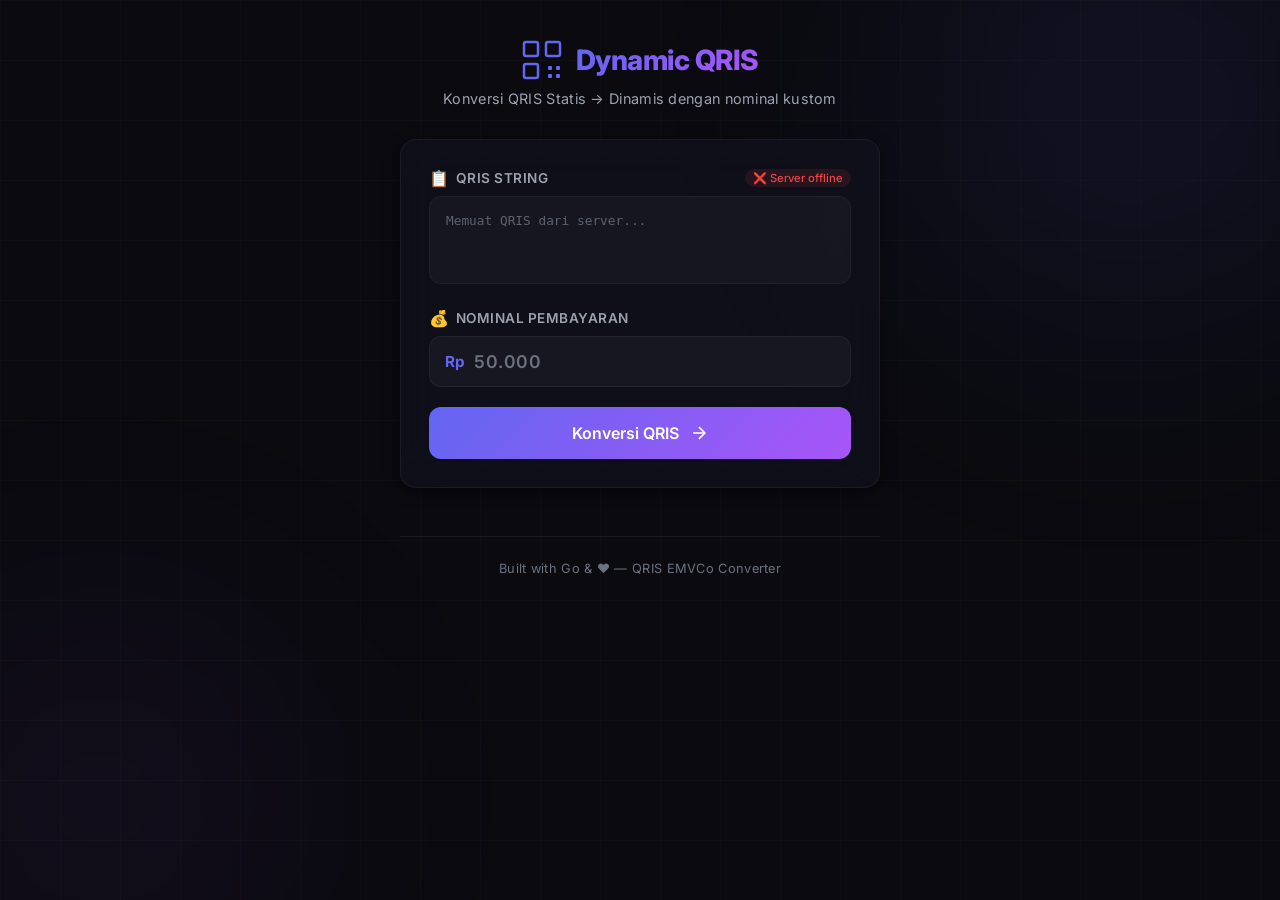
==== web/index.html @ 378f64ae "first commit" ====
<!doctype html>
<html lang="id">
  <head>
    <meta charset="UTF-8" />
    <meta name="viewport" content="width=device-width, initial-scale=1.0" />
    <meta
      name="description"
      content="Konversi QRIS Statis menjadi QRIS Dinamis dengan nominal pembayaran yang bisa diatur secara manual."
    />
    <title>Dynamic QRIS Converter</title>
    <link rel="preconnect" href="https://fonts.googleapis.com" />
    <link rel="preconnect" href="https://fonts.gstatic.com" crossorigin />
    <link
      href="https://fonts.googleapis.com/css2?family=Inter:wght@300;400;500;600;700;800&display=swap"
      rel="stylesheet"
    />
    <link rel="stylesheet" href="style.css" />
  </head>
  <body>
    <div class="bg-grid"></div>
    <div class="bg-glow glow-1"></div>
    <div class="bg-glow glow-2"></div>

    <main class="container">
      <header class="header">
        <div class="logo">
          <svg width="40" height="40" viewBox="0 0 40 40" fill="none">
            <rect
              x="2"
              y="2"
              width="14"
              height="14"
              rx="2"
              stroke="url(#grad)"
              stroke-width="2.5"
            />
            <rect
              x="24"
              y="2"
              width="14"
              height="14"
              rx="2"
              stroke="url(#grad)"
              stroke-width="2.5"
            />
            <rect
              x="2"
              y="24"
              width="14"
              height="14"
              rx="2"
              stroke="url(#grad)"
              stroke-width="2.5"
            />
            <rect x="26" y="26" width="4" height="4" rx="1" fill="url(#grad)" />
            <rect x="34" y="26" width="4" height="4" rx="1" fill="url(#grad)" />
            <rect x="26" y="34" width="4" height="4" rx="1" fill="url(#grad)" />
            <rect x="34" y="34" width="4" height="4" rx="1" fill="url(#grad)" />
            <defs>
              <linearGradient id="grad" x1="0" y1="0" x2="40" y2="40">
                <stop stop-color="#6366f1" />
                <stop offset="1" stop-color="#a855f7" />
              </linearGradient>
            </defs>
          </svg>
          <h1>Dynamic QRIS</h1>
        </div>
        <p class="subtitle">
          Konversi QRIS Statis → Dinamis dengan nominal kustom
        </p>
      </header>

      <div class="card">
        <form id="convertForm">
          <div class="form-group">
            <label for="qrisInput">
              <span class="label-icon">📋</span>
              QRIS String
              <span class="qris-source" id="qrisSource">⏳ Memuat...</span>
            </label>
            <textarea
              id="qrisInput"
              placeholder="Memuat QRIS dari server..."
              rows="3"
              readonly
            ></textarea>
          </div>

          <div class="form-group">
            <label for="amountInput">
              <span class="label-icon">💰</span>
              Nominal Pembayaran
            </label>
            <div class="amount-wrapper">
              <span class="currency-prefix">Rp</span>
              <input
                type="text"
                id="amountInput"
                placeholder="50.000"
                inputmode="numeric"
                required
              />
            </div>
          </div>

          <button type="submit" id="convertBtn" class="btn-primary">
            <span class="btn-text">Konversi QRIS</span>
            <span class="btn-loader" style="display: none">
              <span class="spinner"></span>
              Memproses...
            </span>
            <svg
              class="btn-icon"
              width="20"
              height="20"
              viewBox="0 0 24 24"
              fill="none"
              stroke="currentColor"
              stroke-width="2"
            >
              <path d="M5 12h14M12 5l7 7-7 7" />
            </svg>
          </button>
        </form>
      </div>

      <!-- Error Message -->
      <div id="errorMessage" class="error-card" style="display: none">
        <span class="error-icon">⚠️</span>
        <span id="errorText"></span>
      </div>

      <!-- Result -->
      <div id="resultSection" class="result-card" style="display: none">
        <h2 class="result-title">✅ QRIS Dinamis Berhasil Dibuat</h2>

        <div class="qr-container">
          <div class="qr-frame">
            <img id="qrImage" alt="Dynamic QRIS QR Code" />
          </div>
          <div class="amount-badge" id="amountBadge"></div>
        </div>

        <div class="result-actions">
          <button
            id="downloadBtn"
            class="btn-secondary"
            title="Download QR Code"
          >
            <svg
              width="18"
              height="18"
              viewBox="0 0 24 24"
              fill="none"
              stroke="currentColor"
              stroke-width="2"
            >
              <path
                d="M21 15v4a2 2 0 01-2 2H5a2 2 0 01-2-2v-4M7 10l5 5 5-5M12 15V3"
              />
            </svg>
            Download QR
          </button>
          <button id="copyBtn" class="btn-secondary" title="Copy QRIS String">
            <svg
              width="18"
              height="18"
              viewBox="0 0 24 24"
              fill="none"
              stroke="currentColor"
              stroke-width="2"
            >
              <rect x="9" y="9" width="13" height="13" rx="2" ry="2" />
              <path d="M5 15H4a2 2 0 01-2-2V4a2 2 0 012-2h9a2 2 0 012 2v1" />
            </svg>
            Copy String
          </button>
        </div>

        <details class="qris-details">
          <summary>Lihat QRIS String</summary>
          <code id="qrisOutput"></code>
        </details>
      </div>

      <footer class="footer">
        <p>Built with Go & ❤️ — QRIS EMVCo Converter</p>
      </footer>
    </main>

    <script src="app.js"></script>
  </body>
</html>
---- web/style.css ----
/* ========================================
   Dynamic QRIS Converter — Design System
   ======================================== */

:root {
  --bg-primary: #0a0a0f;
  --bg-secondary: #12121a;
  --bg-card: rgba(18, 18, 30, 0.7);
  --bg-card-hover: rgba(25, 25, 40, 0.8);

  --text-primary: #f0f0f5;
  --text-secondary: #9ca3af;
  --text-muted: #6b7280;

  --accent-primary: #6366f1;
  --accent-secondary: #a855f7;
  --accent-gradient: linear-gradient(135deg, #6366f1 0%, #a855f7 100%);
  --accent-glow: rgba(99, 102, 241, 0.3);

  --border-color: rgba(255, 255, 255, 0.06);
  --border-focus: rgba(99, 102, 241, 0.5);

  --success: #22c55e;
  --error: #ef4444;
  --warning: #f59e0b;

  --radius-sm: 8px;
  --radius-md: 12px;
  --radius-lg: 16px;
  --radius-xl: 24px;

  --shadow-sm: 0 2px 8px rgba(0, 0, 0, 0.3);
  --shadow-md: 0 4px 16px rgba(0, 0, 0, 0.4);
  --shadow-lg: 0 8px 32px rgba(0, 0, 0, 0.5);
  --shadow-glow: 0 0 40px rgba(99, 102, 241, 0.15);

  --transition-fast: 150ms ease;
  --transition-base: 250ms ease;
  --transition-slow: 400ms ease;
}

/* ========== Reset & Base ========== */

*,
*::before,
*::after {
  margin: 0;
  padding: 0;
  box-sizing: border-box;
}

html {
  font-size: 16px;
  -webkit-font-smoothing: antialiased;
  -moz-osx-font-smoothing: grayscale;
}

body {
  font-family:
    "Inter",
    -apple-system,
    BlinkMacSystemFont,
    sans-serif;
  background: var(--bg-primary);
  color: var(--text-primary);
  min-height: 100vh;
  overflow-x: hidden;
  position: relative;
}

/* ========== Background Effects ========== */

.bg-grid {
  position: fixed;
  inset: 0;
  background-image:
    linear-gradient(rgba(255, 255, 255, 0.02) 1px, transparent 1px),
    linear-gradient(90deg, rgba(255, 255, 255, 0.02) 1px, transparent 1px);
  background-size: 60px 60px;
  z-index: 0;
  pointer-events: none;
}

.bg-glow {
  position: fixed;
  border-radius: 50%;
  filter: blur(120px);
  z-index: 0;
  pointer-events: none;
  animation: float 8s ease-in-out infinite;
}

.glow-1 {
  width: 500px;
  height: 500px;
  background: rgba(99, 102, 241, 0.08);
  top: -150px;
  right: -100px;
}

.glow-2 {
  width: 400px;
  height: 400px;
  background: rgba(168, 85, 247, 0.06);
  bottom: -100px;
  left: -100px;
  animation-delay: -4s;
}

@keyframes float {
  0%,
  100% {
    transform: translateY(0) scale(1);
  }
  50% {
    transform: translateY(30px) scale(1.05);
  }
}

/* ========== Layout ========== */

.container {
  position: relative;
  z-index: 1;
  max-width: 520px;
  margin: 0 auto;
  padding: 40px 20px 60px;
}

/* ========== Header ========== */

.header {
  text-align: center;
  margin-bottom: 32px;
}

.logo {
  display: flex;
  align-items: center;
  justify-content: center;
  gap: 14px;
  margin-bottom: 10px;
}

.logo h1 {
  font-size: 1.75rem;
  font-weight: 800;
  background: var(--accent-gradient);
  -webkit-background-clip: text;
  -webkit-text-fill-color: transparent;
  background-clip: text;
  letter-spacing: -0.5px;
}

.subtitle {
  color: var(--text-secondary);
  font-size: 0.9rem;
  font-weight: 400;
  letter-spacing: 0.3px;
}

/* ========== Card ========== */

.card {
  background: var(--bg-card);
  border: 1px solid var(--border-color);
  border-radius: var(--radius-lg);
  padding: 28px;
  backdrop-filter: blur(20px);
  -webkit-backdrop-filter: blur(20px);
  box-shadow: var(--shadow-md);
  transition: border-color var(--transition-base);
}

.card:hover {
  border-color: rgba(255, 255, 255, 0.1);
}

/* ========== Form ========== */

.form-group {
  margin-bottom: 20px;
}

label {
  display: flex;
  align-items: center;
  gap: 6px;
  font-size: 0.85rem;
  font-weight: 600;
  color: var(--text-secondary);
  margin-bottom: 8px;
  text-transform: uppercase;
  letter-spacing: 0.5px;
}

.label-icon {
  font-size: 1rem;
}

.qris-source {
  margin-left: auto;
  font-size: 0.7rem;
  font-weight: 500;
  text-transform: none;
  letter-spacing: 0;
  color: var(--text-muted);
  padding: 2px 8px;
  border-radius: 100px;
  background: rgba(255, 255, 255, 0.05);
  transition: all var(--transition-base);
}

.qris-source.source-loaded {
  color: var(--success);
  background: rgba(34, 197, 94, 0.1);
}

.qris-source.source-error {
  color: var(--error);
  background: rgba(239, 68, 68, 0.1);
}

textarea[readonly] {
  cursor: default;
  opacity: 0.85;
  resize: none;
  font-family: 'SF Mono', 'Fira Code', monospace;
  font-size: 0.8rem;
  line-height: 1.5;
}

textarea,
input[type="text"] {
  width: 100%;
  padding: 14px 16px;
  background: rgba(255, 255, 255, 0.04);
  border: 1px solid var(--border-color);
  border-radius: var(--radius-md);
  color: var(--text-primary);
  font-family: "Inter", sans-serif;
  font-size: 0.95rem;
  transition: all var(--transition-base);
  outline: none;
  resize: vertical;
}

textarea::placeholder,
input::placeholder {
  color: var(--text-muted);
}

textarea:focus,
input[type="text"]:focus {
  border-color: var(--border-focus);
  box-shadow: 0 0 0 3px var(--accent-glow);
  background: rgba(255, 255, 255, 0.06);
}

.amount-wrapper {
  position: relative;
  display: flex;
  align-items: center;
}

.currency-prefix {
  position: absolute;
  left: 16px;
  font-weight: 700;
  font-size: 0.95rem;
  color: var(--accent-primary);
  z-index: 2;
  pointer-events: none;
}

.amount-wrapper input {
  padding-left: 44px;
  font-weight: 600;
  font-size: 1.1rem;
  letter-spacing: 0.5px;
}

/* ========== Buttons ========== */

.btn-primary {
  width: 100%;
  padding: 16px 24px;
  background: var(--accent-gradient);
  border: none;
  border-radius: var(--radius-md);
  color: white;
  font-family: "Inter", sans-serif;
  font-size: 1rem;
  font-weight: 600;
  cursor: pointer;
  display: flex;
  align-items: center;
  justify-content: center;
  gap: 10px;
  transition: all var(--transition-base);
  position: relative;
  overflow: hidden;
  margin-top: 6px;
}

.btn-primary::before {
  content: "";
  position: absolute;
  inset: 0;
  background: linear-gradient(
    135deg,
    rgba(255, 255, 255, 0.15) 0%,
    transparent 50%
  );
  opacity: 0;
  transition: opacity var(--transition-base);
}

.btn-primary:hover {
  transform: translateY(-2px);
  box-shadow: 0 6px 24px rgba(99, 102, 241, 0.35);
}

.btn-primary:hover::before {
  opacity: 1;
}

.btn-primary:active {
  transform: translateY(0);
}

.btn-primary:disabled {
  opacity: 0.6;
  cursor: not-allowed;
  transform: none;
}

.btn-icon {
  transition: transform var(--transition-fast);
}

.btn-primary:hover .btn-icon {
  transform: translateX(3px);
}

.spinner {
  display: inline-block;
  width: 16px;
  height: 16px;
  border: 2px solid rgba(255, 255, 255, 0.3);
  border-top-color: white;
  border-radius: 50%;
  animation: spin 0.6s linear infinite;
}

@keyframes spin {
  to {
    transform: rotate(360deg);
  }
}

.btn-secondary {
  display: flex;
  align-items: center;
  justify-content: center;
  gap: 8px;
  padding: 12px 20px;
  background: rgba(255, 255, 255, 0.06);
  border: 1px solid var(--border-color);
  border-radius: var(--radius-md);
  color: var(--text-primary);
  font-family: "Inter", sans-serif;
  font-size: 0.875rem;
  font-weight: 500;
  cursor: pointer;
  transition: all var(--transition-base);
  flex: 1;
}

.btn-secondary:hover {
  background: rgba(255, 255, 255, 0.1);
  border-color: rgba(255, 255, 255, 0.15);
  transform: translateY(-1px);
}

.btn-secondary:active {
  transform: translateY(0);
}

/* ========== Error ========== */

.error-card {
  margin-top: 16px;
  padding: 14px 18px;
  background: rgba(239, 68, 68, 0.08);
  border: 1px solid rgba(239, 68, 68, 0.2);
  border-radius: var(--radius-md);
  color: #fca5a5;
  font-size: 0.9rem;
  display: flex;
  align-items: center;
  gap: 10px;
  animation: slideIn 0.3s ease;
}

.error-icon {
  font-size: 1.1rem;
  flex-shrink: 0;
}

/* ========== Result ========== */

.result-card {
  margin-top: 24px;
  background: var(--bg-card);
  border: 1px solid rgba(34, 197, 94, 0.15);
  border-radius: var(--radius-lg);
  padding: 32px 28px;
  backdrop-filter: blur(20px);
  -webkit-backdrop-filter: blur(20px);
  box-shadow: var(--shadow-glow);
  animation: slideIn 0.4s ease;
}

.result-title {
  text-align: center;
  font-size: 1.1rem;
  font-weight: 600;
  color: var(--success);
  margin-bottom: 24px;
}

.qr-container {
  display: flex;
  flex-direction: column;
  align-items: center;
  margin-bottom: 24px;
}

.qr-frame {
  background: white;
  padding: 16px;
  border-radius: var(--radius-lg);
  box-shadow: var(--shadow-lg);
  position: relative;
}

.qr-frame img {
  display: block;
  width: 240px;
  height: 240px;
  border-radius: var(--radius-sm);
}

.amount-badge {
  margin-top: 16px;
  padding: 8px 20px;
  background: var(--accent-gradient);
  border-radius: 100px;
  font-size: 1rem;
  font-weight: 700;
  letter-spacing: 0.5px;
  color: white;
  box-shadow: 0 4px 16px rgba(99, 102, 241, 0.3);
}

.result-actions {
  display: flex;
  gap: 12px;
  margin-bottom: 20px;
}

.qris-details {
  background: rgba(255, 255, 255, 0.03);
  border: 1px solid var(--border-color);
  border-radius: var(--radius-md);
  overflow: hidden;
}

.qris-details summary {
  padding: 12px 16px;
  cursor: pointer;
  font-size: 0.85rem;
  color: var(--text-secondary);
  font-weight: 500;
  transition: color var(--transition-base);
  user-select: none;
  list-style: none;
  display: flex;
  align-items: center;
  gap: 6px;
}

.qris-details summary::before {
  content: "▸";
  display: inline-block;
  transition: transform var(--transition-fast);
}

.qris-details[open] summary::before {
  transform: rotate(90deg);
}

.qris-details summary:hover {
  color: var(--text-primary);
}

.qris-details code {
  display: block;
  padding: 12px 16px;
  font-family: "SF Mono", "Fira Code", monospace;
  font-size: 0.75rem;
  color: var(--text-secondary);
  word-break: break-all;
  line-height: 1.6;
  border-top: 1px solid var(--border-color);
  background: rgba(0, 0, 0, 0.2);
}

/* ========== Footer ========== */

.footer {
  text-align: center;
  margin-top: 48px;
  padding-top: 24px;
  border-top: 1px solid var(--border-color);
}

.footer p {
  font-size: 0.8rem;
  color: var(--text-muted);
  letter-spacing: 0.3px;
}

/* ========== Animations ========== */

@keyframes slideIn {
  from {
    opacity: 0;
    transform: translateY(12px);
  }
  to {
    opacity: 1;
    transform: translateY(0);
  }
}

/* ========== Responsive ========== */

@media (max-width: 540px) {
  .container {
    padding: 24px 16px 40px;
  }

  .card {
    padding: 20px;
  }

  .result-card {
    padding: 24px 20px;
  }

  .logo h1 {
    font-size: 1.4rem;
  }

  .qr-frame img {
    width: 200px;
    height: 200px;
  }

  .result-actions {
    flex-direction: column;
  }
}
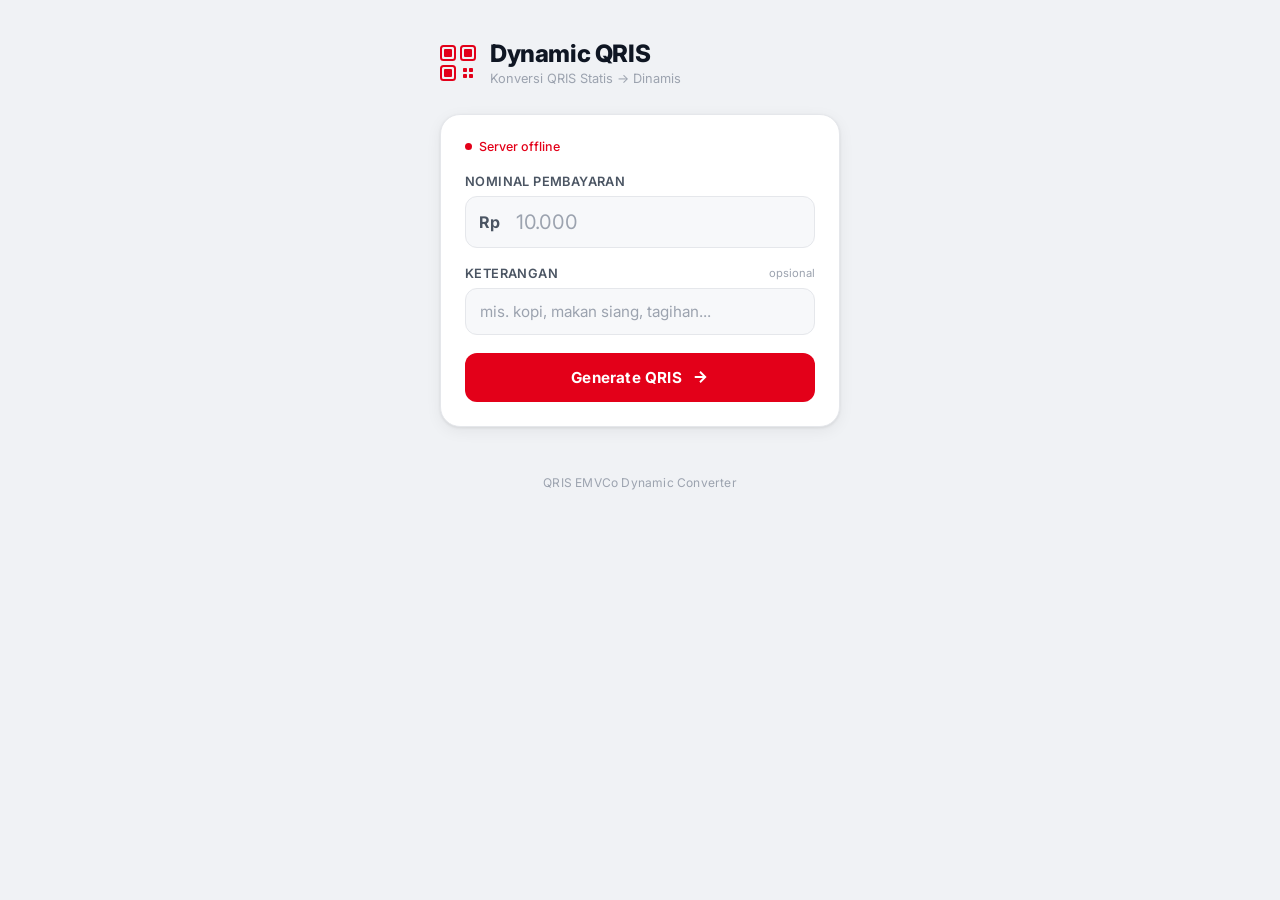
==== commit e7738332: "Add initial project files including environment configuration, main application logic, and frontend " ====
--- a/web/index.html
+++ b/web/index.html
@@ -3,190 +3,233 @@
   <head>
     <meta charset="UTF-8" />
     <meta name="viewport" content="width=device-width, initial-scale=1.0" />
-    <meta
-      name="description"
-      content="Konversi QRIS Statis menjadi QRIS Dinamis dengan nominal pembayaran yang bisa diatur secara manual."
-    />
+    <meta name="description" content="Konversi QRIS Statis menjadi QRIS Dinamis dengan nominal pembayaran kustom." />
     <title>Dynamic QRIS Converter</title>
     <link rel="preconnect" href="https://fonts.googleapis.com" />
     <link rel="preconnect" href="https://fonts.gstatic.com" crossorigin />
-    <link
-      href="https://fonts.googleapis.com/css2?family=Inter:wght@300;400;500;600;700;800&display=swap"
-      rel="stylesheet"
-    />
+    <link href="https://fonts.googleapis.com/css2?family=Inter:wght@300;400;500;600;700;800&display=swap" rel="stylesheet" />
     <link rel="stylesheet" href="style.css" />
   </head>
   <body>
-    <div class="bg-grid"></div>
-    <div class="bg-glow glow-1"></div>
-    <div class="bg-glow glow-2"></div>
-
     <main class="container">
       <header class="header">
-        <div class="logo">
-          <svg width="40" height="40" viewBox="0 0 40 40" fill="none">
-            <rect
-              x="2"
-              y="2"
-              width="14"
-              height="14"
-              rx="2"
-              stroke="url(#grad)"
-              stroke-width="2.5"
-            />
-            <rect
-              x="24"
-              y="2"
-              width="14"
-              height="14"
-              rx="2"
-              stroke="url(#grad)"
-              stroke-width="2.5"
-            />
-            <rect
-              x="2"
-              y="24"
-              width="14"
-              height="14"
-              rx="2"
-              stroke="url(#grad)"
-              stroke-width="2.5"
-            />
-            <rect x="26" y="26" width="4" height="4" rx="1" fill="url(#grad)" />
-            <rect x="34" y="26" width="4" height="4" rx="1" fill="url(#grad)" />
-            <rect x="26" y="34" width="4" height="4" rx="1" fill="url(#grad)" />
-            <rect x="34" y="34" width="4" height="4" rx="1" fill="url(#grad)" />
-            <defs>
-              <linearGradient id="grad" x1="0" y1="0" x2="40" y2="40">
-                <stop stop-color="#6366f1" />
-                <stop offset="1" stop-color="#a855f7" />
-              </linearGradient>
-            </defs>
-          </svg>
-          <h1>Dynamic QRIS</h1>
-        </div>
-        <p class="subtitle">
-          Konversi QRIS Statis → Dinamis dengan nominal kustom
-        </p>
+        <div class="header-brand">
+          <svg class="header-qris-icon" width="36" height="36" viewBox="0 0 36 36" fill="none">
+            <rect x="1" y="1" width="14" height="14" rx="2.5" stroke="#e30019" stroke-width="2"/>
+            <rect x="4" y="4" width="8" height="8" rx="1" fill="#e30019"/>
+            <rect x="21" y="1" width="14" height="14" rx="2.5" stroke="#e30019" stroke-width="2"/>
+            <rect x="24" y="4" width="8" height="8" rx="1" fill="#e30019"/>
+            <rect x="1" y="21" width="14" height="14" rx="2.5" stroke="#e30019" stroke-width="2"/>
+            <rect x="4" y="24" width="8" height="8" rx="1" fill="#e30019"/>
+            <rect x="23" y="23" width="4" height="4" rx="0.8" fill="#e30019"/>
+            <rect x="29" y="23" width="4" height="4" rx="0.8" fill="#e30019"/>
+            <rect x="23" y="29" width="4" height="4" rx="0.8" fill="#e30019"/>
+            <rect x="29" y="29" width="4" height="4" rx="0.8" fill="#e30019"/>
+          </svg>
+          <div>
+            <h1>Dynamic QRIS</h1>
+            <p class="header-sub">Konversi QRIS Statis → Dinamis</p>
+          </div>
+        </div>
       </header>
 
-      <div class="card">
+      <div class="form-card">
+        <div class="form-card-label">
+          <span class="status-dot" id="statusDot"></span>
+          <span class="status-text" id="statusText">Memuat QRIS...</span>
+        </div>
+
         <form id="convertForm">
           <div class="form-group">
-            <label for="qrisInput">
-              <span class="label-icon">📋</span>
-              QRIS String
-              <span class="qris-source" id="qrisSource">⏳ Memuat...</span>
-            </label>
-            <textarea
-              id="qrisInput"
-              placeholder="Memuat QRIS dari server..."
-              rows="3"
-              readonly
-            ></textarea>
-          </div>
-
-          <div class="form-group">
-            <label for="amountInput">
-              <span class="label-icon">💰</span>
-              Nominal Pembayaran
-            </label>
-            <div class="amount-wrapper">
-              <span class="currency-prefix">Rp</span>
+            <label for="amountInput">Nominal Pembayaran</label>
+            <div class="amount-field">
+              <span class="amount-prefix">Rp</span>
               <input
                 type="text"
                 id="amountInput"
-                placeholder="50.000"
+                placeholder="10.000"
                 inputmode="numeric"
+                autocomplete="off"
                 required
               />
             </div>
           </div>
 
-          <button type="submit" id="convertBtn" class="btn-primary">
-            <span class="btn-text">Konversi QRIS</span>
-            <span class="btn-loader" style="display: none">
+          <div class="form-group">
+            <label for="remarksInput">
+              Keterangan
+              <span class="field-optional">opsional</span>
+            </label>
+            <input
+              type="text"
+              id="remarksInput"
+              placeholder="mis. kopi, makan siang, tagihan..."
+              maxlength="60"
+              autocomplete="off"
+            />
+          </div>
+
+          <button type="submit" id="convertBtn" class="btn-generate">
+            <span class="btn-text">Generate QRIS</span>
+            <span class="btn-loader" style="display:none">
               <span class="spinner"></span>
               Memproses...
             </span>
-            <svg
-              class="btn-icon"
-              width="20"
-              height="20"
-              viewBox="0 0 24 24"
-              fill="none"
-              stroke="currentColor"
-              stroke-width="2"
-            >
-              <path d="M5 12h14M12 5l7 7-7 7" />
+            <svg class="btn-arrow" width="18" height="18" viewBox="0 0 24 24" fill="none" stroke="currentColor" stroke-width="2.5">
+              <path d="M5 12h14M12 5l7 7-7 7"/>
             </svg>
           </button>
         </form>
       </div>
 
-      <!-- Error Message -->
-      <div id="errorMessage" class="error-card" style="display: none">
-        <span class="error-icon">⚠️</span>
+      <div id="errorMessage" class="error-banner" style="display:none">
+        <svg width="16" height="16" viewBox="0 0 24 24" fill="none" stroke="currentColor" stroke-width="2">
+          <circle cx="12" cy="12" r="10"/><line x1="12" y1="8" x2="12" y2="12"/><line x1="12" y1="16" x2="12.01" y2="16"/>
+        </svg>
         <span id="errorText"></span>
       </div>
 
-      <!-- Result -->
-      <div id="resultSection" class="result-card" style="display: none">
-        <h2 class="result-title">✅ QRIS Dinamis Berhasil Dibuat</h2>
-
-        <div class="qr-container">
-          <div class="qr-frame">
-            <img id="qrImage" alt="Dynamic QRIS QR Code" />
-          </div>
-          <div class="amount-badge" id="amountBadge"></div>
-        </div>
-
-        <div class="result-actions">
-          <button
-            id="downloadBtn"
-            class="btn-secondary"
-            title="Download QR Code"
-          >
-            <svg
-              width="18"
-              height="18"
-              viewBox="0 0 24 24"
-              fill="none"
-              stroke="currentColor"
-              stroke-width="2"
-            >
-              <path
-                d="M21 15v4a2 2 0 01-2 2H5a2 2 0 01-2-2v-4M7 10l5 5 5-5M12 15V3"
-              />
-            </svg>
-            Download QR
-          </button>
-          <button id="copyBtn" class="btn-secondary" title="Copy QRIS String">
-            <svg
-              width="18"
-              height="18"
-              viewBox="0 0 24 24"
-              fill="none"
-              stroke="currentColor"
-              stroke-width="2"
-            >
-              <rect x="9" y="9" width="13" height="13" rx="2" ry="2" />
-              <path d="M5 15H4a2 2 0 01-2-2V4a2 2 0 012-2h9a2 2 0 012 2v1" />
-            </svg>
-            Copy String
-          </button>
-        </div>
-
-        <details class="qris-details">
-          <summary>Lihat QRIS String</summary>
-          <code id="qrisOutput"></code>
-        </details>
-      </div>
+      <!-- QRIS Payment Card -->
+      <div id="resultSection" class="payment-card" style="display:none">
+        <div class="payment-card-top">
+        </div>
+
+        <div class="payment-card-divider"></div>
+
+        <div class="payment-merchant-info">
+          <div class="merchant-name" id="merchantName">GP WebWorks</div>
+        </div>
+
+        <div class="payment-qr-area">
+          <div class="payment-qr-frame">
+            <img id="qrImage" alt="QRIS Code" />
+          </div>
+        </div>
+
+        <div class="payment-details">
+          <div class="payment-amount" id="amountDisplay"></div>
+          <div class="payment-remarks" id="remarksDisplay"></div>
+          <div class="payment-notice">
+            QR hanya berlaku untuk 1 kali transaksi
+          </div>
+        </div>
+      </div>
+
+      <!-- Actions below card -->
+      <div id="resultActions" class="result-actions" style="display:none">
+        <button id="downloadBtn" class="btn-action">
+          <svg width="16" height="16" viewBox="0 0 24 24" fill="none" stroke="currentColor" stroke-width="2">
+            <path d="M21 15v4a2 2 0 01-2 2H5a2 2 0 01-2-2v-4M7 10l5 5 5-5M12 15V3"/>
+          </svg>
+          Download
+        </button>
+        <button id="sendBtn" class="btn-action btn-action-primary">
+          <svg width="16" height="16" viewBox="0 0 24 24" fill="none" stroke="currentColor" stroke-width="2">
+            <line x1="22" y1="2" x2="11" y2="13"/>
+            <polygon points="22 2 15 22 11 13 2 9 22 2"/>
+          </svg>
+          Kirim
+        </button>
+      </div>
+
+      <details class="qris-string-detail" id="qrisStringDetail" style="display:none">
+        <summary>Lihat QRIS String</summary>
+        <code id="qrisOutput"></code>
+      </details>
 
       <footer class="footer">
-        <p>Built with Go & ❤️ — QRIS EMVCo Converter</p>
+        <p>QRIS EMVCo Dynamic Converter</p>
       </footer>
     </main>
+
+    <!-- Send Modal -->
+    <div id="sendModal" class="modal-overlay" style="display:none" aria-modal="true" role="dialog" aria-labelledby="modalTitle">
+      <div class="modal-card">
+
+        <div class="modal-header">
+          <span class="modal-title" id="modalTitle">Kirim QRIS</span>
+          <button class="modal-close-btn" id="modalCloseBtn" aria-label="Tutup">
+            <svg width="16" height="16" viewBox="0 0 24 24" fill="none" stroke="currentColor" stroke-width="2.5">
+              <line x1="18" y1="6" x2="6" y2="18"/><line x1="6" y1="6" x2="18" y2="18"/>
+            </svg>
+          </button>
+        </div>
+
+        <div class="modal-search-wrap">
+          <svg class="search-icon" width="15" height="15" viewBox="0 0 24 24" fill="none" stroke="currentColor" stroke-width="2">
+            <circle cx="11" cy="11" r="8"/><path d="m21 21-4.35-4.35"/>
+          </svg>
+          <input
+            type="text"
+            id="contactSearch"
+            class="contact-search-input"
+            placeholder="Cari nama kontak..."
+            autocomplete="off"
+            spellcheck="false"
+          />
+        </div>
+
+        <div class="contact-list-wrap" id="contactListWrap">
+          <!-- State: initial prompt -->
+          <div id="statePrompt" class="contact-state">
+            <svg width="36" height="36" viewBox="0 0 24 24" fill="none" stroke="currentColor" stroke-width="1.3" opacity="0.35">
+              <path d="M17 21v-2a4 4 0 0 0-4-4H5a4 4 0 0 0-4 4v2"/><circle cx="9" cy="7" r="4"/>
+              <path d="M23 21v-2a4 4 0 0 0-3-3.87"/><path d="M16 3.13a4 4 0 0 1 0 7.75"/>
+            </svg>
+            <span>Ketik nama untuk mencari kontak</span>
+          </div>
+          <!-- State: loading contacts -->
+          <div id="stateLoading" class="contact-state" style="display:none">
+            <span class="spinner spinner-muted"></span>
+            <span>Memuat kontak...</span>
+          </div>
+          <!-- State: API error -->
+          <div id="stateError" class="contact-state contact-state-error" style="display:none">
+            <svg width="30" height="30" viewBox="0 0 24 24" fill="none" stroke="currentColor" stroke-width="1.5">
+              <circle cx="12" cy="12" r="10"/><line x1="12" y1="8" x2="12" y2="12"/><line x1="12" y1="16" x2="12.01" y2="16"/>
+            </svg>
+            <span id="stateErrorMsg">Gagal memuat kontak</span>
+          </div>
+          <!-- State: no results -->
+          <div id="stateNoResults" class="contact-state" style="display:none">
+            <span>Tidak ada kontak yang cocok</span>
+          </div>
+          <!-- Contact list -->
+          <div id="contactList" class="contact-list"></div>
+        </div>
+
+        <!-- Success overlay (absolute over modal content) -->
+        <div id="sendSuccessOverlay" class="modal-success-overlay" style="display:none">
+          <div class="modal-success">
+            <div class="modal-success-icon">
+              <svg width="28" height="28" viewBox="0 0 24 24" fill="none" stroke="currentColor" stroke-width="2.5">
+                <polyline points="20 6 9 17 4 12"/>
+              </svg>
+            </div>
+            <p>QRIS berhasil dikirim!</p>
+            <span id="successRecipient"></span>
+          </div>
+        </div>
+
+        <div class="modal-footer">
+          <div id="selectedContactInfo" class="selected-contact-info" style="display:none">
+            <div class="selected-avatar" id="selectedAvatar"></div>
+            <div class="selected-meta">
+              <span class="selected-name" id="selectedName"></span>
+              <span class="selected-phone" id="selectedPhone"></span>
+            </div>
+          </div>
+          <button id="confirmSendBtn" class="btn-confirm-send" disabled>
+            <span id="confirmBtnText">Pilih kontak dahulu</span>
+            <span id="confirmBtnLoader" class="btn-loader" style="display:none">
+              <span class="spinner"></span>
+              Mengirim...
+            </span>
+          </button>
+        </div>
+
+      </div>
+    </div>
 
     <script src="app.js"></script>
   </body>
--- a/web/style.css
+++ b/web/style.css
@@ -1,49 +1,42 @@
 /* ========================================
-   Dynamic QRIS Converter — Design System
+   Dynamic QRIS — Design System
    ======================================== */
 
 :root {
-  --bg-primary: #0a0a0f;
-  --bg-secondary: #12121a;
-  --bg-card: rgba(18, 18, 30, 0.7);
-  --bg-card-hover: rgba(25, 25, 40, 0.8);
-
-  --text-primary: #f0f0f5;
-  --text-secondary: #9ca3af;
-  --text-muted: #6b7280;
-
-  --accent-primary: #6366f1;
-  --accent-secondary: #a855f7;
-  --accent-gradient: linear-gradient(135deg, #6366f1 0%, #a855f7 100%);
-  --accent-glow: rgba(99, 102, 241, 0.3);
-
-  --border-color: rgba(255, 255, 255, 0.06);
-  --border-focus: rgba(99, 102, 241, 0.5);
-
-  --success: #22c55e;
-  --error: #ef4444;
-  --warning: #f59e0b;
+  --qris-red: #e30019;
+  --qris-red-dark: #b8000f;
+  --qris-red-light: rgba(227, 0, 25, 0.08);
+
+  --navy-900: #061840;
+  --navy-800: #0b2562;
+  --navy-700: #0d3380;
+
+  --bg: #f0f2f5;
+  --surface: #ffffff;
+  --surface-2: #f7f8fa;
+
+  --text-900: #0f1623;
+  --text-600: #4b5563;
+  --text-400: #9ca3af;
+
+  --border: #e5e7eb;
+  --border-focus: rgba(227, 0, 25, 0.4);
+
+  --shadow-card: 0 1px 3px rgba(0,0,0,0.08), 0 4px 16px rgba(0,0,0,0.06);
+  --shadow-card-hover: 0 2px 8px rgba(0,0,0,0.1), 0 8px 24px rgba(0,0,0,0.08);
+  --shadow-payment: 0 8px 40px rgba(6,24,64,0.35), 0 2px 8px rgba(0,0,0,0.2);
 
   --radius-sm: 8px;
   --radius-md: 12px;
-  --radius-lg: 16px;
-  --radius-xl: 24px;
-
-  --shadow-sm: 0 2px 8px rgba(0, 0, 0, 0.3);
-  --shadow-md: 0 4px 16px rgba(0, 0, 0, 0.4);
-  --shadow-lg: 0 8px 32px rgba(0, 0, 0, 0.5);
-  --shadow-glow: 0 0 40px rgba(99, 102, 241, 0.15);
-
-  --transition-fast: 150ms ease;
-  --transition-base: 250ms ease;
-  --transition-slow: 400ms ease;
-}
-
-/* ========== Reset & Base ========== */
-
-*,
-*::before,
-*::after {
+  --radius-lg: 20px;
+  --radius-xl: 28px;
+
+  --transition: 200ms ease;
+}
+
+/* ===== Reset ===== */
+
+*, *::before, *::after {
   margin: 0;
   padding: 0;
   box-sizing: border-box;
@@ -52,524 +45,877 @@
 html {
   font-size: 16px;
   -webkit-font-smoothing: antialiased;
-  -moz-osx-font-smoothing: grayscale;
 }
 
 body {
-  font-family:
-    "Inter",
-    -apple-system,
-    BlinkMacSystemFont,
-    sans-serif;
-  background: var(--bg-primary);
-  color: var(--text-primary);
+  font-family: "Inter", -apple-system, BlinkMacSystemFont, sans-serif;
+  background: var(--bg);
+  color: var(--text-900);
   min-height: 100vh;
-  overflow-x: hidden;
-  position: relative;
-}
-
-/* ========== Background Effects ========== */
-
-.bg-grid {
-  position: fixed;
-  inset: 0;
-  background-image:
-    linear-gradient(rgba(255, 255, 255, 0.02) 1px, transparent 1px),
-    linear-gradient(90deg, rgba(255, 255, 255, 0.02) 1px, transparent 1px);
-  background-size: 60px 60px;
-  z-index: 0;
-  pointer-events: none;
-}
-
-.bg-glow {
-  position: fixed;
+}
+
+/* ===== Layout ===== */
+
+.container {
+  max-width: 440px;
+  margin: 0 auto;
+  padding: 40px 20px 64px;
+}
+
+/* ===== Header ===== */
+
+.header {
+  margin-bottom: 28px;
+}
+
+.header-brand {
+  display: flex;
+  align-items: center;
+  gap: 14px;
+}
+
+.header-qris-icon {
+  flex-shrink: 0;
+}
+
+.header-brand h1 {
+  font-size: 1.5rem;
+  font-weight: 800;
+  color: var(--text-900);
+  letter-spacing: -0.4px;
+  line-height: 1.2;
+}
+
+.header-sub {
+  font-size: 0.8rem;
+  color: var(--text-400);
+  font-weight: 400;
+  margin-top: 2px;
+}
+
+/* ===== Form Card ===== */
+
+.form-card {
+  background: var(--surface);
+  border: 1px solid var(--border);
+  border-radius: var(--radius-lg);
+  padding: 24px;
+  box-shadow: var(--shadow-card);
+}
+
+.form-card-label {
+  display: flex;
+  align-items: center;
+  gap: 7px;
+  margin-bottom: 20px;
+  font-size: 0.78rem;
+  font-weight: 500;
+  color: var(--text-400);
+}
+
+.status-dot {
+  width: 7px;
+  height: 7px;
   border-radius: 50%;
-  filter: blur(120px);
-  z-index: 0;
-  pointer-events: none;
-  animation: float 8s ease-in-out infinite;
-}
-
-.glow-1 {
-  width: 500px;
-  height: 500px;
-  background: rgba(99, 102, 241, 0.08);
-  top: -150px;
-  right: -100px;
-}
-
-.glow-2 {
-  width: 400px;
-  height: 400px;
-  background: rgba(168, 85, 247, 0.06);
-  bottom: -100px;
-  left: -100px;
-  animation-delay: -4s;
-}
-
-@keyframes float {
-  0%,
-  100% {
-    transform: translateY(0) scale(1);
-  }
-  50% {
-    transform: translateY(30px) scale(1.05);
-  }
-}
-
-/* ========== Layout ========== */
-
-.container {
-  position: relative;
-  z-index: 1;
-  max-width: 520px;
-  margin: 0 auto;
-  padding: 40px 20px 60px;
-}
-
-/* ========== Header ========== */
-
-.header {
-  text-align: center;
-  margin-bottom: 32px;
-}
-
-.logo {
-  display: flex;
-  align-items: center;
-  justify-content: center;
-  gap: 14px;
-  margin-bottom: 10px;
-}
-
-.logo h1 {
-  font-size: 1.75rem;
-  font-weight: 800;
-  background: var(--accent-gradient);
-  -webkit-background-clip: text;
-  -webkit-text-fill-color: transparent;
-  background-clip: text;
-  letter-spacing: -0.5px;
-}
-
-.subtitle {
-  color: var(--text-secondary);
-  font-size: 0.9rem;
+  background: var(--text-400);
+  flex-shrink: 0;
+  transition: background var(--transition);
+}
+
+.status-dot.loaded { background: #22c55e; }
+.status-dot.error  { background: var(--qris-red); }
+
+.status-text.loaded { color: #16a34a; }
+.status-text.error  { color: var(--qris-red); }
+
+/* ===== Form Groups ===== */
+
+.form-group {
+  margin-bottom: 18px;
+}
+
+label {
+  display: flex;
+  align-items: center;
+  gap: 6px;
+  font-size: 0.8rem;
+  font-weight: 600;
+  color: var(--text-600);
+  margin-bottom: 7px;
+  text-transform: uppercase;
+  letter-spacing: 0.4px;
+}
+
+.field-optional {
+  font-size: 0.7rem;
   font-weight: 400;
-  letter-spacing: 0.3px;
-}
-
-/* ========== Card ========== */
-
-.card {
-  background: var(--bg-card);
-  border: 1px solid var(--border-color);
-  border-radius: var(--radius-lg);
-  padding: 28px;
-  backdrop-filter: blur(20px);
-  -webkit-backdrop-filter: blur(20px);
-  box-shadow: var(--shadow-md);
-  transition: border-color var(--transition-base);
-}
-
-.card:hover {
-  border-color: rgba(255, 255, 255, 0.1);
-}
-
-/* ========== Form ========== */
-
-.form-group {
-  margin-bottom: 20px;
-}
-
-label {
-  display: flex;
-  align-items: center;
-  gap: 6px;
-  font-size: 0.85rem;
-  font-weight: 600;
-  color: var(--text-secondary);
-  margin-bottom: 8px;
-  text-transform: uppercase;
-  letter-spacing: 0.5px;
-}
-
-.label-icon {
-  font-size: 1rem;
-}
-
-.qris-source {
-  margin-left: auto;
-  font-size: 0.7rem;
-  font-weight: 500;
+  color: var(--text-400);
   text-transform: none;
   letter-spacing: 0;
-  color: var(--text-muted);
-  padding: 2px 8px;
-  border-radius: 100px;
-  background: rgba(255, 255, 255, 0.05);
-  transition: all var(--transition-base);
-}
-
-.qris-source.source-loaded {
-  color: var(--success);
-  background: rgba(34, 197, 94, 0.1);
-}
-
-.qris-source.source-error {
-  color: var(--error);
-  background: rgba(239, 68, 68, 0.1);
-}
-
-textarea[readonly] {
-  cursor: default;
-  opacity: 0.85;
-  resize: none;
-  font-family: 'SF Mono', 'Fira Code', monospace;
-  font-size: 0.8rem;
-  line-height: 1.5;
-}
-
-textarea,
+  margin-left: auto;
+}
+
+.amount-field {
+  position: relative;
+  display: flex;
+  align-items: center;
+}
+
+.amount-prefix {
+  position: absolute;
+  left: 14px;
+  top: 50%;
+  transform: translateY(-50%);
+  font-weight: 700;
+  font-size: 1rem;
+  color: var(--text-600);
+  pointer-events: none;
+  z-index: 1;
+  line-height: 1;
+}
+
+.amount-field input[type="text"] {
+  padding: 13px 14px 13px 50px;
+  font-size: 1.25rem;
+  font-weight: 700;
+  letter-spacing: -0.3px;
+  color: var(--text-900);
+}
+
 input[type="text"] {
   width: 100%;
-  padding: 14px 16px;
-  background: rgba(255, 255, 255, 0.04);
-  border: 1px solid var(--border-color);
+  padding: 13px 14px;
+  background: var(--surface-2);
+  border: 1.5px solid var(--border);
   border-radius: var(--radius-md);
-  color: var(--text-primary);
+  color: var(--text-900);
   font-family: "Inter", sans-serif;
   font-size: 0.95rem;
-  transition: all var(--transition-base);
+  font-weight: 400;
   outline: none;
-  resize: vertical;
-}
-
-textarea::placeholder,
-input::placeholder {
-  color: var(--text-muted);
-}
-
-textarea:focus,
+  transition: border-color var(--transition), box-shadow var(--transition), background var(--transition);
+}
+
+input[type="text"]::placeholder {
+  color: var(--text-400);
+  font-weight: 400;
+}
+
 input[type="text"]:focus {
   border-color: var(--border-focus);
-  box-shadow: 0 0 0 3px var(--accent-glow);
-  background: rgba(255, 255, 255, 0.06);
-}
-
-.amount-wrapper {
-  position: relative;
-  display: flex;
-  align-items: center;
-}
-
-.currency-prefix {
-  position: absolute;
-  left: 16px;
-  font-weight: 700;
-  font-size: 0.95rem;
-  color: var(--accent-primary);
-  z-index: 2;
-  pointer-events: none;
-}
-
-.amount-wrapper input {
-  padding-left: 44px;
-  font-weight: 600;
-  font-size: 1.1rem;
-  letter-spacing: 0.5px;
-}
-
-/* ========== Buttons ========== */
-
-.btn-primary {
+  background: var(--surface);
+  box-shadow: 0 0 0 3px rgba(227, 0, 25, 0.08);
+}
+
+/* ===== Generate Button ===== */
+
+.btn-generate {
   width: 100%;
-  padding: 16px 24px;
-  background: var(--accent-gradient);
+  padding: 15px 20px;
+  background: var(--qris-red);
   border: none;
   border-radius: var(--radius-md);
   color: white;
   font-family: "Inter", sans-serif;
-  font-size: 1rem;
+  font-size: 0.95rem;
+  font-weight: 700;
+  letter-spacing: 0.2px;
+  cursor: pointer;
+  display: flex;
+  align-items: center;
+  justify-content: center;
+  gap: 9px;
+  margin-top: 6px;
+  transition: background var(--transition), transform var(--transition), box-shadow var(--transition);
+}
+
+.btn-generate:hover {
+  background: var(--qris-red-dark);
+  box-shadow: 0 4px 16px rgba(227, 0, 25, 0.3);
+  transform: translateY(-1px);
+}
+
+.btn-generate:active {
+  transform: translateY(0);
+  box-shadow: none;
+}
+
+.btn-generate:disabled {
+  opacity: 0.55;
+  cursor: not-allowed;
+  transform: none;
+  box-shadow: none;
+}
+
+.btn-arrow {
+  transition: transform var(--transition);
+}
+
+.btn-generate:hover .btn-arrow {
+  transform: translateX(3px);
+}
+
+.spinner {
+  display: inline-block;
+  width: 15px;
+  height: 15px;
+  border: 2px solid rgba(255,255,255,0.35);
+  border-top-color: white;
+  border-radius: 50%;
+  animation: spin 0.55s linear infinite;
+  flex-shrink: 0;
+}
+
+@keyframes spin {
+  to { transform: rotate(360deg); }
+}
+
+/* ===== Error Banner ===== */
+
+.error-banner {
+  margin-top: 14px;
+  padding: 12px 16px;
+  background: rgba(227, 0, 25, 0.06);
+  border: 1px solid rgba(227, 0, 25, 0.2);
+  border-radius: var(--radius-md);
+  color: #b91c1c;
+  font-size: 0.875rem;
+  font-weight: 500;
+  display: flex;
+  align-items: center;
+  gap: 9px;
+  animation: fadeSlideUp 0.25s ease;
+}
+
+/* ===== QRIS Payment Card ===== */
+
+.payment-card {
+  margin-top: 24px;
+  background: linear-gradient(165deg, var(--navy-700) 0%, var(--navy-900) 100%);
+  border-radius: var(--radius-xl);
+  padding: 24px 22px 28px;
+  color: white;
+  box-shadow: var(--shadow-payment);
+  animation: fadeSlideUp 0.35s ease;
+  position: relative;
+  overflow: hidden;
+}
+
+.payment-card::before {
+  content: "";
+  position: absolute;
+  top: -60px;
+  right: -60px;
+  width: 200px;
+  height: 200px;
+  background: rgba(255,255,255,0.03);
+  border-radius: 50%;
+  pointer-events: none;
+}
+
+.payment-card::after {
+  content: "";
+  position: absolute;
+  bottom: -40px;
+  left: -40px;
+  width: 160px;
+  height: 160px;
+  background: rgba(255,255,255,0.02);
+  border-radius: 50%;
+  pointer-events: none;
+}
+
+.payment-card-top {
+  display: flex;
+  align-items: center;
+  justify-content: space-between;
+  margin-bottom: 16px;
+}
+
+.qris-brand {
+  display: flex;
+  align-items: center;
+  gap: 10px;
+}
+
+.qris-ready-badge {
+  font-size: 0.65rem;
+  font-weight: 700;
+  letter-spacing: 1.2px;
+  color: rgba(255,255,255,0.55);
+  text-transform: uppercase;
+}
+
+.gpn-badge {
+  opacity: 0.85;
+}
+
+.payment-card-divider {
+  height: 1px;
+  background: rgba(255,255,255,0.1);
+  margin-bottom: 20px;
+}
+
+.payment-merchant-info {
+  text-align: center;
+  margin-bottom: 18px;
+}
+
+.merchant-name {
+  font-size: 1.15rem;
+  font-weight: 800;
+  letter-spacing: 0.3px;
+  color: white;
+  text-transform: uppercase;
+}
+
+/* ===== QR Code Area ===== */
+
+.payment-qr-area {
+  display: flex;
+  justify-content: center;
+  margin-bottom: 20px;
+}
+
+.payment-qr-frame {
+  background: white;
+  border-radius: var(--radius-md);
+  padding: 14px;
+  box-shadow: 0 4px 24px rgba(0,0,0,0.3);
+}
+
+.payment-qr-frame img {
+  display: block;
+  width: 220px;
+  height: 220px;
+  border-radius: var(--radius-sm);
+}
+
+/* ===== Payment Details ===== */
+
+.payment-details {
+  text-align: center;
+}
+
+.payment-amount {
+  font-size: 1.75rem;
+  font-weight: 800;
+  letter-spacing: -0.5px;
+  color: white;
+  line-height: 1.1;
+  margin-bottom: 6px;
+}
+
+.payment-remarks {
+  font-size: 0.95rem;
+  font-weight: 500;
+  color: rgba(255,255,255,0.65);
+  min-height: 22px;
+  margin-bottom: 14px;
+}
+
+.payment-notice {
+  display: inline-flex;
+  align-items: center;
+  gap: 6px;
+  font-size: 0.72rem;
+  color: rgba(255,255,255,0.4);
+  font-weight: 400;
+  letter-spacing: 0.2px;
+}
+
+/* ===== Result Actions ===== */
+
+.result-actions {
+  display: flex;
+  gap: 10px;
+  margin-top: 14px;
+  animation: fadeSlideUp 0.35s ease 0.1s both;
+}
+
+.btn-action {
+  flex: 1;
+  display: flex;
+  align-items: center;
+  justify-content: center;
+  gap: 7px;
+  padding: 12px 16px;
+  background: var(--surface);
+  border: 1.5px solid var(--border);
+  border-radius: var(--radius-md);
+  color: var(--text-600);
+  font-family: "Inter", sans-serif;
+  font-size: 0.875rem;
   font-weight: 600;
   cursor: pointer;
-  display: flex;
-  align-items: center;
-  justify-content: center;
-  gap: 10px;
-  transition: all var(--transition-base);
-  position: relative;
-  overflow: hidden;
-  margin-top: 6px;
-}
-
-.btn-primary::before {
-  content: "";
-  position: absolute;
-  inset: 0;
-  background: linear-gradient(
-    135deg,
-    rgba(255, 255, 255, 0.15) 0%,
-    transparent 50%
-  );
-  opacity: 0;
-  transition: opacity var(--transition-base);
-}
-
-.btn-primary:hover {
-  transform: translateY(-2px);
-  box-shadow: 0 6px 24px rgba(99, 102, 241, 0.35);
-}
-
-.btn-primary:hover::before {
-  opacity: 1;
-}
-
-.btn-primary:active {
+  transition: all var(--transition);
+  box-shadow: var(--shadow-card);
+}
+
+.btn-action:hover {
+  background: var(--surface-2);
+  border-color: #d1d5db;
+  color: var(--text-900);
+  transform: translateY(-1px);
+  box-shadow: var(--shadow-card-hover);
+}
+
+.btn-action:active {
   transform: translateY(0);
-}
-
-.btn-primary:disabled {
-  opacity: 0.6;
-  cursor: not-allowed;
-  transform: none;
-}
-
-.btn-icon {
-  transition: transform var(--transition-fast);
-}
-
-.btn-primary:hover .btn-icon {
-  transform: translateX(3px);
-}
-
-.spinner {
-  display: inline-block;
-  width: 16px;
-  height: 16px;
-  border: 2px solid rgba(255, 255, 255, 0.3);
-  border-top-color: white;
-  border-radius: 50%;
-  animation: spin 0.6s linear infinite;
-}
-
-@keyframes spin {
-  to {
-    transform: rotate(360deg);
-  }
-}
-
-.btn-secondary {
-  display: flex;
-  align-items: center;
-  justify-content: center;
-  gap: 8px;
-  padding: 12px 20px;
-  background: rgba(255, 255, 255, 0.06);
-  border: 1px solid var(--border-color);
-  border-radius: var(--radius-md);
-  color: var(--text-primary);
-  font-family: "Inter", sans-serif;
-  font-size: 0.875rem;
-  font-weight: 500;
-  cursor: pointer;
-  transition: all var(--transition-base);
-  flex: 1;
-}
-
-.btn-secondary:hover {
-  background: rgba(255, 255, 255, 0.1);
-  border-color: rgba(255, 255, 255, 0.15);
-  transform: translateY(-1px);
-}
-
-.btn-secondary:active {
-  transform: translateY(0);
-}
-
-/* ========== Error ========== */
-
-.error-card {
-  margin-top: 16px;
-  padding: 14px 18px;
-  background: rgba(239, 68, 68, 0.08);
-  border: 1px solid rgba(239, 68, 68, 0.2);
-  border-radius: var(--radius-md);
-  color: #fca5a5;
-  font-size: 0.9rem;
-  display: flex;
-  align-items: center;
-  gap: 10px;
-  animation: slideIn 0.3s ease;
-}
-
-.error-icon {
-  font-size: 1.1rem;
-  flex-shrink: 0;
-}
-
-/* ========== Result ========== */
-
-.result-card {
-  margin-top: 24px;
-  background: var(--bg-card);
-  border: 1px solid rgba(34, 197, 94, 0.15);
-  border-radius: var(--radius-lg);
-  padding: 32px 28px;
-  backdrop-filter: blur(20px);
-  -webkit-backdrop-filter: blur(20px);
-  box-shadow: var(--shadow-glow);
-  animation: slideIn 0.4s ease;
-}
-
-.result-title {
-  text-align: center;
-  font-size: 1.1rem;
-  font-weight: 600;
-  color: var(--success);
-  margin-bottom: 24px;
-}
-
-.qr-container {
-  display: flex;
-  flex-direction: column;
-  align-items: center;
-  margin-bottom: 24px;
-}
-
-.qr-frame {
-  background: white;
-  padding: 16px;
-  border-radius: var(--radius-lg);
-  box-shadow: var(--shadow-lg);
-  position: relative;
-}
-
-.qr-frame img {
-  display: block;
-  width: 240px;
-  height: 240px;
-  border-radius: var(--radius-sm);
-}
-
-.amount-badge {
-  margin-top: 16px;
-  padding: 8px 20px;
-  background: var(--accent-gradient);
-  border-radius: 100px;
-  font-size: 1rem;
-  font-weight: 700;
-  letter-spacing: 0.5px;
-  color: white;
-  box-shadow: 0 4px 16px rgba(99, 102, 241, 0.3);
-}
-
-.result-actions {
-  display: flex;
-  gap: 12px;
-  margin-bottom: 20px;
-}
-
-.qris-details {
-  background: rgba(255, 255, 255, 0.03);
-  border: 1px solid var(--border-color);
+  box-shadow: var(--shadow-card);
+}
+
+/* ===== QRIS String Collapsible ===== */
+
+.qris-string-detail {
+  margin-top: 12px;
+  background: var(--surface);
+  border: 1px solid var(--border);
   border-radius: var(--radius-md);
   overflow: hidden;
-}
-
-.qris-details summary {
-  padding: 12px 16px;
+  animation: fadeSlideUp 0.35s ease 0.15s both;
+}
+
+.qris-string-detail summary {
+  padding: 11px 16px;
   cursor: pointer;
-  font-size: 0.85rem;
-  color: var(--text-secondary);
+  font-size: 0.8rem;
+  color: var(--text-400);
   font-weight: 500;
-  transition: color var(--transition-base);
   user-select: none;
   list-style: none;
   display: flex;
   align-items: center;
-  gap: 6px;
-}
-
-.qris-details summary::before {
+  gap: 5px;
+  transition: color var(--transition);
+}
+
+.qris-string-detail summary::before {
   content: "▸";
-  display: inline-block;
-  transition: transform var(--transition-fast);
-}
-
-.qris-details[open] summary::before {
+  font-size: 0.7rem;
+  transition: transform 150ms ease;
+}
+
+.qris-string-detail[open] summary::before {
   transform: rotate(90deg);
 }
 
-.qris-details summary:hover {
-  color: var(--text-primary);
-}
-
-.qris-details code {
+.qris-string-detail summary:hover {
+  color: var(--text-600);
+}
+
+.qris-string-detail code {
   display: block;
   padding: 12px 16px;
   font-family: "SF Mono", "Fira Code", monospace;
-  font-size: 0.75rem;
-  color: var(--text-secondary);
+  font-size: 0.72rem;
+  color: var(--text-600);
   word-break: break-all;
-  line-height: 1.6;
-  border-top: 1px solid var(--border-color);
-  background: rgba(0, 0, 0, 0.2);
-}
-
-/* ========== Footer ========== */
+  line-height: 1.7;
+  border-top: 1px solid var(--border);
+  background: var(--surface-2);
+}
+
+/* ===== Footer ===== */
 
 .footer {
   text-align: center;
   margin-top: 48px;
-  padding-top: 24px;
-  border-top: 1px solid var(--border-color);
 }
 
 .footer p {
+  font-size: 0.75rem;
+  color: var(--text-400);
+  letter-spacing: 0.2px;
+}
+
+/* ===== Animations ===== */
+
+@keyframes fadeSlideUp {
+  from { opacity: 0; transform: translateY(10px); }
+  to   { opacity: 1; transform: translateY(0); }
+}
+
+/* ===== Send Button variant ===== */
+
+.btn-action-primary {
+  background: var(--qris-red);
+  border-color: var(--qris-red);
+  color: white;
+}
+
+.btn-action-primary:hover {
+  background: var(--qris-red-dark);
+  border-color: var(--qris-red-dark);
+  color: white;
+  transform: translateY(-1px);
+}
+
+/* ===== Modal Overlay ===== */
+
+.modal-overlay {
+  position: fixed;
+  inset: 0;
+  background: rgba(15, 22, 35, 0.55);
+  backdrop-filter: blur(6px);
+  -webkit-backdrop-filter: blur(6px);
+  z-index: 200;
+  display: flex;
+  align-items: center;
+  justify-content: center;
+  padding: 20px;
+  animation: fadeIn 0.2s ease;
+}
+
+.modal-card {
+  background: var(--surface);
+  border-radius: var(--radius-xl);
+  width: 100%;
+  max-width: 420px;
+  max-height: 88vh;
+  display: flex;
+  flex-direction: column;
+  box-shadow: 0 24px 64px rgba(0,0,0,0.28), 0 4px 16px rgba(0,0,0,0.12);
+  animation: slideUp 0.22s ease;
+  overflow: hidden;
+}
+
+@keyframes fadeIn {
+  from { opacity: 0; }
+  to   { opacity: 1; }
+}
+
+@keyframes slideUp {
+  from { transform: translateY(16px); opacity: 0; }
+  to   { transform: translateY(0);    opacity: 1; }
+}
+
+/* ===== Modal Header ===== */
+
+.modal-header {
+  display: flex;
+  align-items: center;
+  justify-content: space-between;
+  padding: 18px 18px 16px;
+  border-bottom: 1px solid var(--border);
+  flex-shrink: 0;
+}
+
+.modal-title {
+  font-size: 1rem;
+  font-weight: 700;
+  color: var(--text-900);
+}
+
+.modal-close-btn {
+  display: flex;
+  align-items: center;
+  justify-content: center;
+  width: 30px;
+  height: 30px;
+  border: none;
+  background: var(--surface-2);
+  border-radius: 50%;
+  cursor: pointer;
+  color: var(--text-600);
+  transition: background var(--transition), color var(--transition);
+  flex-shrink: 0;
+}
+
+.modal-close-btn:hover {
+  background: var(--border);
+  color: var(--text-900);
+}
+
+/* ===== Modal Search ===== */
+
+.modal-search-wrap {
+  position: relative;
+  padding: 12px 16px;
+  border-bottom: 1px solid var(--border);
+  flex-shrink: 0;
+}
+
+.search-icon {
+  position: absolute;
+  left: 28px;
+  top: 50%;
+  transform: translateY(-50%);
+  color: var(--text-400);
+  pointer-events: none;
+}
+
+.contact-search-input {
+  width: 100%;
+  padding: 10px 12px 10px 36px !important;
+  font-size: 0.9rem !important;
+  font-weight: 400 !important;
+}
+
+/* ===== Contact List ===== */
+
+.contact-list-wrap {
+  flex: 1;
+  overflow-y: auto;
+  min-height: 220px;
+  max-height: 320px;
+}
+
+.contact-state {
+  display: flex;
+  flex-direction: column;
+  align-items: center;
+  justify-content: center;
+  gap: 10px;
+  padding: 48px 20px;
+  font-size: 0.85rem;
+  color: var(--text-400);
+  text-align: center;
+  height: 100%;
+  min-height: 200px;
+}
+
+.contact-state-error {
+  color: #b91c1c;
+}
+
+.spinner-muted {
+  border-color: rgba(0,0,0,0.1) !important;
+  border-top-color: var(--text-400) !important;
+  width: 20px !important;
+  height: 20px !important;
+}
+
+.contact-list {
+  padding: 4px 0;
+}
+
+.contact-item {
+  display: flex;
+  align-items: center;
+  gap: 12px;
+  padding: 11px 16px;
+  cursor: pointer;
+  transition: background var(--transition);
+}
+
+.contact-item:hover {
+  background: var(--surface-2);
+}
+
+.contact-item.selected {
+  background: var(--qris-red-light);
+}
+
+.contact-avatar {
+  width: 38px;
+  height: 38px;
+  border-radius: 50%;
+  color: white;
+  font-size: 0.78rem;
+  font-weight: 700;
+  display: flex;
+  align-items: center;
+  justify-content: center;
+  flex-shrink: 0;
+  text-transform: uppercase;
+  letter-spacing: 0.5px;
+}
+
+.contact-info {
+  flex: 1;
+  min-width: 0;
+}
+
+.contact-name {
+  font-size: 0.88rem;
+  font-weight: 600;
+  color: var(--text-900);
+  display: block;
+  white-space: nowrap;
+  overflow: hidden;
+  text-overflow: ellipsis;
+}
+
+.contact-phone {
+  font-size: 0.75rem;
+  color: var(--text-400);
+  display: block;
+  margin-top: 1px;
+}
+
+.contact-check {
+  color: var(--qris-red);
+  display: none;
+  flex-shrink: 0;
+}
+
+.contact-item.selected .contact-check {
+  display: flex;
+}
+
+/* ===== Modal Footer ===== */
+
+.modal-footer {
+  padding: 14px 16px;
+  border-top: 1px solid var(--border);
+  flex-shrink: 0;
+  display: flex;
+  flex-direction: column;
+  gap: 10px;
+}
+
+.selected-contact-info {
+  display: flex;
+  align-items: center;
+  gap: 10px;
+  padding: 10px 12px;
+  background: var(--qris-red-light);
+  border-radius: var(--radius-md);
+  border: 1px solid rgba(227,0,25,0.15);
+}
+
+.selected-avatar {
+  width: 32px;
+  height: 32px;
+  border-radius: 50%;
+  color: white;
+  font-size: 0.72rem;
+  font-weight: 700;
+  display: flex;
+  align-items: center;
+  justify-content: center;
+  flex-shrink: 0;
+  text-transform: uppercase;
+}
+
+.selected-meta {
+  flex: 1;
+  min-width: 0;
+}
+
+.selected-name {
+  font-size: 0.85rem;
+  font-weight: 600;
+  color: var(--text-900);
+  display: block;
+  white-space: nowrap;
+  overflow: hidden;
+  text-overflow: ellipsis;
+}
+
+.selected-phone {
+  font-size: 0.72rem;
+  color: var(--text-400);
+  display: block;
+}
+
+.btn-confirm-send {
+  width: 100%;
+  padding: 14px 16px;
+  background: var(--qris-red);
+  border: none;
+  border-radius: var(--radius-md);
+  color: white;
+  font-family: "Inter", sans-serif;
+  font-size: 0.95rem;
+  font-weight: 700;
+  cursor: pointer;
+  transition: background var(--transition), opacity var(--transition), box-shadow var(--transition);
+  display: flex;
+  align-items: center;
+  justify-content: center;
+  gap: 8px;
+}
+
+.btn-confirm-send:disabled {
+  background: var(--border);
+  color: var(--text-400);
+  cursor: not-allowed;
+  box-shadow: none;
+}
+
+.btn-confirm-send:not(:disabled):hover {
+  background: var(--qris-red-dark);
+  box-shadow: 0 4px 14px rgba(227,0,25,0.3);
+}
+
+/* ===== Send Success Overlay ===== */
+
+.modal-card {
+  position: relative; /* needed for success overlay */
+}
+
+.modal-success-overlay {
+  position: absolute;
+  inset: 0;
+  background: var(--surface);
+  border-radius: var(--radius-xl);
+  z-index: 10;
+  display: flex;
+  align-items: center;
+  justify-content: center;
+  animation: fadeIn 0.2s ease;
+}
+
+.modal-success {
+  display: flex;
+  flex-direction: column;
+  align-items: center;
+  justify-content: center;
+  padding: 48px 24px;
+  text-align: center;
+  flex: 1;
+  gap: 12px;
+}
+
+.modal-success-icon {
+  width: 56px;
+  height: 56px;
+  border-radius: 50%;
+  background: rgba(22, 163, 74, 0.1);
+  display: flex;
+  align-items: center;
+  justify-content: center;
+  color: #16a34a;
+}
+
+.modal-success p {
+  font-size: 0.9rem;
+  font-weight: 600;
+  color: var(--text-900);
+}
+
+.modal-success span {
   font-size: 0.8rem;
-  color: var(--text-muted);
-  letter-spacing: 0.3px;
-}
-
-/* ========== Animations ========== */
-
-@keyframes slideIn {
-  from {
-    opacity: 0;
-    transform: translateY(12px);
+  color: var(--text-400);
+}
+
+/* ===== Responsive ===== */
+
+@media (max-width: 480px) {
+  .container {
+    padding: 28px 16px 48px;
   }
-  to {
-    opacity: 1;
-    transform: translateY(0);
-  }
-}
-
-/* ========== Responsive ========== */
-
-@media (max-width: 540px) {
-  .container {
-    padding: 24px 16px 40px;
-  }
-
-  .card {
+
+  .form-card {
     padding: 20px;
   }
 
-  .result-card {
-    padding: 24px 20px;
+  .payment-card {
+    padding: 20px 18px 24px;
   }
 
-  .logo h1 {
-    font-size: 1.4rem;
+  .payment-qr-frame img {
+    width: 190px;
+    height: 190px;
   }
 
-  .qr-frame img {
-    width: 200px;
-    height: 200px;
+  .payment-amount {
+    font-size: 1.5rem;
   }
 
-  .result-actions {
-    flex-direction: column;
+  .header-brand h1 {
+    font-size: 1.3rem;
   }
 }
